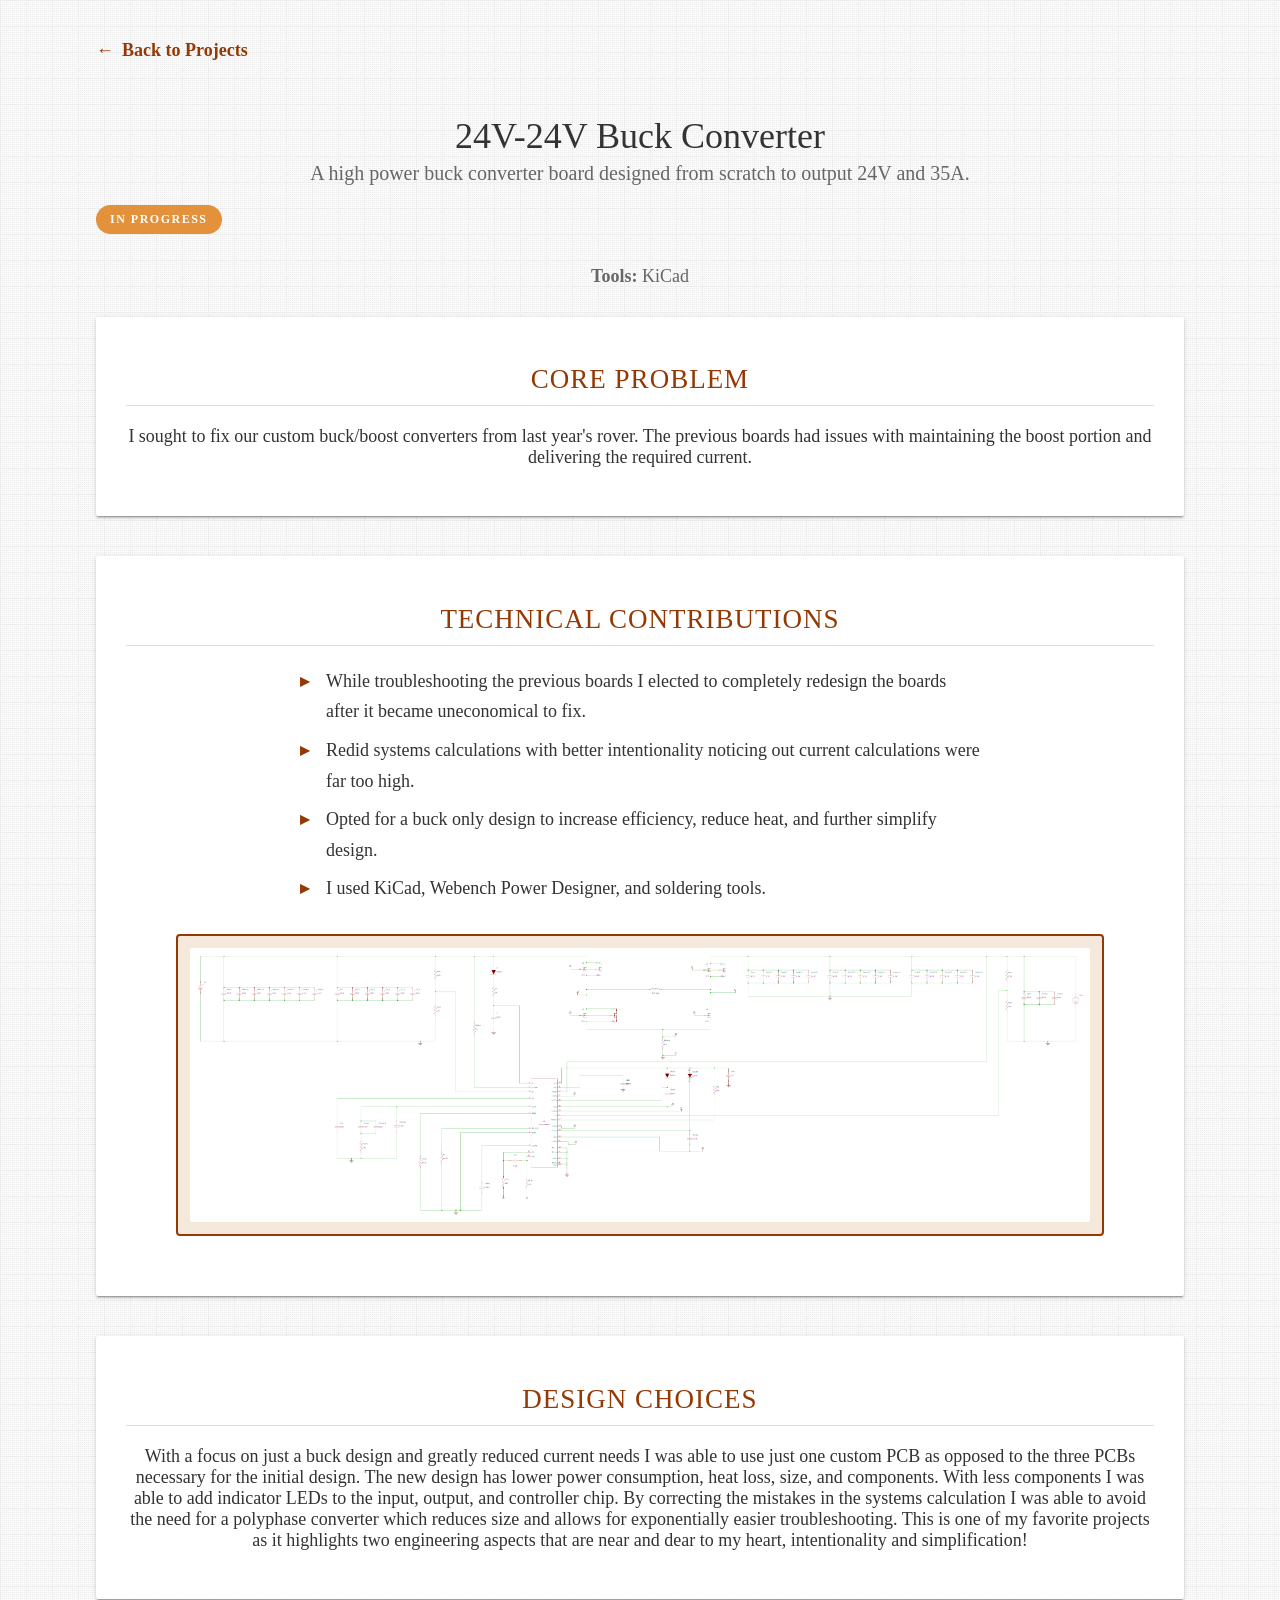
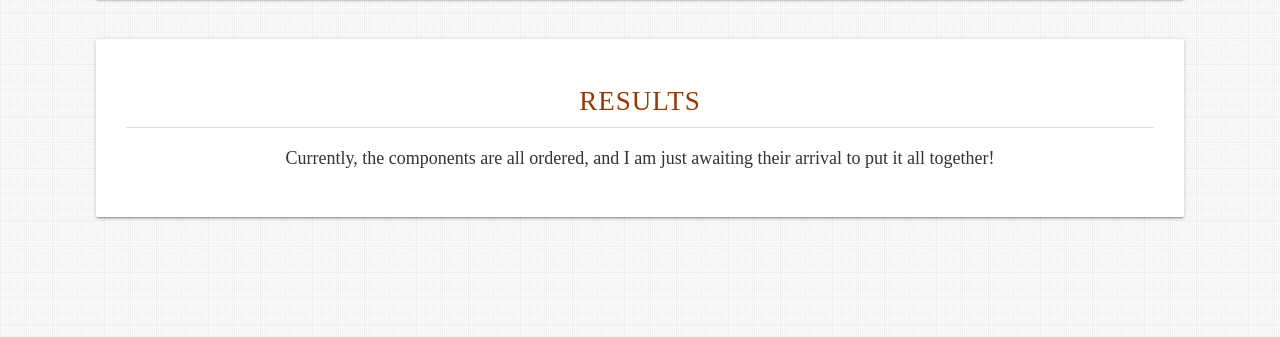
==== projects/buck-converter.html @ a5b9954b "8.0 Added in progress projects." ====
<!DOCTYPE html>
<html lang="en">

<head>
  <meta charset="utf-8" />
  <meta name="viewport" content="width=device-width initial-scale=1" />
  <link rel="stylesheet" href="/assets/css/style.css" />
  <link rel="icon" type="image/png" sizes="32x32" href="/assets/img/favicon/favicon-32x32.png" />
  <title>24V-24V Buck Converter | Bobby Styles</title>
  <meta name="description" content="A 24V to 24V buck converter board designed in KiCad. In progress." />
</head>

<body class="project-page">
  <div class="project-container">
    <a href="/index.html#projects" class="back-link">Back to Projects</a>

    <h1>24V-24V Buck Converter</h1>
    <p class="project-tagline">A high power buck converter board designed from scratch to output 24V and 35A.</p>
    <p><span class="in-progress-badge">In Progress</span></p>
    <p class="project-meta"><b>Tools:</b> KiCad</p>

    <section class="project-section">
      <h2>Core Problem</h2>
      <p>I sought to fix our custom buck/boost converters from last year's rover. The previous boards had issues with maintaining the boost portion and delivering the required current.</p>
    </section>

    <section class="project-section">
      <h2>Technical Contributions</h2>
      <ul>
        <li>While troubleshooting the previous boards I elected to completely redesign the boards after it became uneconomical to fix.</li>
        <li>Redid systems calculations with better intentionality noticing out current calculations were far too high.</li>
        <li>Opted for a buck only design to increase efficiency, reduce heat, and further simplify design.</li>
        <li>I used KiCad, Webench Power Designer, and soldering tools.</li>
      </ul>

      <figure class="inline-figure">
        <img src="/assets/img/buck-converter-schematic.png" alt="24V-24V buck converter schematic" />
      </figure>
    </section>

    <section class="project-section">
      <h2>Design Choices</h2>
      <p>With a focus on just a buck design and greatly reduced current needs I was able to use just one custom PCB as opposed to the three PCBs necessary for the initial design. The new design has lower power consumption, heat loss, size, and components. With less components I was able to add indicator LEDs to the input, output, and controller chip. By correcting the mistakes in the systems calculation I was able to avoid the need for a polyphase converter which reduces size and allows for exponentially easier troubleshooting. This is one of my favorite projects as it highlights two engineering aspects that are near and dear to my heart, intentionality and simplification!</p>
    </section>

    <section class="project-section">
      <h2>Results</h2>
      <p>Currently, the components are all ordered, and I am just awaiting their arrival to put it all together!</p>
    </section>
  </div>
</body>

</html>
---- assets/css/style.css ----
.profile-pic {
  position: relative;
  max-width:130px;
  max-height:130px;
  width: auto;
  height: auto;
  overflow: hidden;
  /* display: inline-block; */
  
  
  /* background-size: cover;  */
  margin: -31px; 
  margin-left:-7px;
  border: 6px solid rgba(0, 77, 64, 0.4); 
  border-radius: 50% !important;
}

.profile-pic img {
  width: 100%;
  height: auto;
}

.tracker {
  /* visibility: hidden; */
  position: fixed;
  /* margin-inline-end: auto;  */
  bottom: 0; 
  right: 0;
}

@import url(https://fonts.googleapis.com/css?family=Poiret+One);
.social {
  margin: 0 auto;
  width: auto;
  text-align: inherit;
  /* padding: 10px; */
}

.icon-btn {
  margin-left: auto;
  width: 50px;
  height: 50px;
  border: 0;
  color: #FFFFFF;
  cursor: pointer;
  font-size: 30px;
  line-height: 70px;
  border-radius: 45px;
  display: inline-block;
  margin: 4px;
}

.github {
  color: black;
}

.linkedin {
  color: #0077b5;
}

.icon-btn:hover {
  transform: scale(1.10);
  color: #FFFFFF;
}

.linkedin:hover {
  background-color: #0077b5;
}

.github:hover {
  background-color: black;
}

/* Buttons - Read Me, Contact Us */

.readme {
  position: relative;
  padding: 11px 35px;
  background: #fff;
  color: #5C4033;
  border: 2px solid #fff;
  font-weight: 600;
  font-size: 15px;
  letter-spacing: 1px;
  display: inline-block;
  border-radius: 5px;
  -webkit-border-radius: 5px;
}

/* .readme:hover{
  color: white;
  background-color: #FBCEB1;
} */

.contactme {
  position: relative;
  padding: 11px 35px;
  background: none;
  color: #fff;
  border: 2px solid #fff;
  font-weight: 600;
  font-size: 15px;
  letter-spacing: 1px;
  display: inline-block;
  margin-top: 1.5em;
  border-radius: 5px;
  -webkit-border-radius: 5px;
}

.contactme:hover{
  color: #5C4033;
  background-color: white;
}
/* main body */

/* body-color */

body {
  color: #333;
  font-size: 18px;
}

/* body {
  color: black;
  font-size: 18px;
} */

/* main a -- links */

/* a {
  color: #943904;
} */

a {
  color: #943904;
}

/* main blockqoute */

/* blockquote {
  border-left: 5px solid #795548;
  color: #795548;
  font-size: 125%;
  font-weight: 400;
  margin: 20px 0;
  padding-left: 1.5rem;
} */

blockquote {
  border-left: 5px solid #795548;
  color: #795548;
  font-size: 125%;
  font-weight: 400;
  margin: 20px 0;
  padding-left: 1.5rem;
}

blockquote * {
  font-size: inherit;
  line-height: inherit;
}

.text-center {
  text-align: center;
}

/* main nav */

nav {
  background: white;
  box-shadow: none;
  height: 0;
}

/* nav {
  background: rgb(149, 126, 212);
  box-shadow: none;
  height: 0;
} */

nav i {
  padding: 0 15px;
  position: relative;
  top: 5px;
}

/* main */

/* main {
  background: url(../../assets/img/bg.png) repeat;
  padding-left: 190px;
} */

main {
  background: url(../../assets/img/bg.png) repeat;
  padding-left: 190px;
}

dl {
  margin-top: 0.5rem;
}

dd {
  display: inline-block;
  font-weight: 500;
  margin-left: 0;
}

dt {
  display: inline-block;
  margin-left: 0.5rem;
}

ul.side-nav {
  width: 190px;
}

ul.side-nav li {
  padding: 0;
}

/* ul.side-nav.fixed a {
  box-sizing: content-box;
  color: rgb(48, 122, 207);
  display: block;
  line-height: 100%;
  padding: 10px 0 12px;
} */

ul.side-nav.fixed a {
  box-sizing: content-box;
  color: rgb(16, 202, 56);
  display: block;
  line-height: 100%;
  padding: 10px 0 12px;
}

ul.table-of-contents li.logo a.active, ul.table-of-contents li.logo a:hover {
  border: none;
  font-weight: 200;
}

/* ul.side-nav.fixed li.logo {
  background-color: #fafafa;
  border-bottom: 1px solid #ddd;
  box-sizing: content-box;
  min-height: 90px;
  padding: 30px 30px 40px;
} */

ul.side-nav.fixed li.logo {
  background-color: #fafafa;
  border-bottom: 1px solid #ddd;
  box-sizing: content-box;
  min-height: 90px;
  padding: 30px 30px 40px;
}

ul.side-nav.fixed li.logo a {
  font-weight: 200;
  line-height: 100%;
}

ul.table-of-contents li:not(.logo) a.active, ul.table-of-contents li:not(.logo) a:hover {
  background-color: #fafafa;
  border-left: 3px solid;
}

ul.side-nav.fixed.table-of-contents li:not(.logo) a span, ul#slide-out li:not(.logo) a span {
  color: #333 !important;
}

li.logo span {
  display: block;
  font-size: 14px;
}

.brand-logo h1 {
  font-size: inherit;
  line-height: inherit;
  margin: inherit;
  font-weight: inherit;
}

.container {
  width: 95%;
}

h3 {
  font-weight: 200;
  margin-bottom: 60px;
  margin-top: 0;
  padding: 30px 40px;
  text-transform: uppercase;
}

.section {
  padding-bottom: 30px;
  padding-top: 0;
  position: relative;
}

.full-height {
  height: 100vh;
}

/* Original */

/* #intro.section {
  background: url(../../assets/img/white-ai-wallpaper.jpg) no-repeat top center/cover;
  position: relative;
} */
/*
I changed this to dark orange, what will it do?
 */
#intro.section {
  background: #943904 repeat;
  position: relative;
}

#intro.section .container {
  color: white;
  font-weight: 200;
  left: 0;
  position: absolute;
  top: 0;
}

/* #intro.section .container *:not(span) {
  font-weight: 300;
  line-height: 150%;
  padding: 0 30px;
  text-shadow: 1px 1px 5px rgba(0, 0, 0, 0.5);
} */

#intro.section .container *:not(span) {
  font-weight: 300;
  /* font-weight: 400; */
  line-height: 150%;
  /* padding: 0 0px; */
  text-shadow: 1px 1px 5px rgba(0, 0, 0, 0.5);
}

#intro.section .underline {
  border-bottom: 5px solid #24305e;
}

#intro.section .teal {
  padding: 0 10px;
}

.overlay {
  background-color: rgba(0, 0, 0, 0.4);
  height: 100%;
  left: 0;
  position: absolute;
  top: 0;
  width: 100%;
}

.waves-effect.waves-blue .waves-ripple {
  /* The alpha value allows the text and background color
   of the button to still show through. */
  background-color: rgba(33, 150, 243, 0.2);
}

.card {
  margin-bottom: 60px;
}

.card .role {
  font-size: 1.25rem;
  position: absolute;
  right: 38px;
  top: 35px;
}

.card li a {
  margin-right: 0;
  color: #333;
  border-bottom: 2px solid #FBCEB1	;
}

.card li a:hover {
  color: #333;
  font-weight: 500;
}

.card .card-content {
  padding-bottom: 30px;
}

.card .card-content p {
  padding: 5px 0 0;
}

.card h5 {
  font-size: 1.5rem;
  margin-bottom: -0.5rem;
  margin-top: 2rem;
}

.card h6 {
  font-weight: 300;
  letter-spacing: 1px;
  margin-top: 2rem;
  text-transform: uppercase;
}

#experience .card-action {
  background-color: rgba(0, 0, 0, 0.02);
  border: none;
}

#experience .card .col.s12.m2 a {
  display: block;
}

#experience .card .col.s12.m2 a img {
  max-height: 60px;
}

.card-action span {
  font-size: 85%;
  color: #666;
}

.card ul {
  margin-bottom: 0;
}

.card ul li {
  line-height: 200%;
  list-style-type: disc;
  margin-left: 24px;
}

.card ul li li {
  color: #666;
  font-size: 13px;
}

.card .card-title {
  font-size: 24px;
}

.card .card-content .card-title {
  line-height: 2.5rem;
}

.card i.right {
  margin-left: 10px;
}

a.hoverline {
  border-bottom: 3px solid transparent !important;
  padding: 3px 3px 0 3px;
  transition: 0.25s all;
  -moz-transition: 0.25s all;
  -webkit-transition: 0.25s all;
}

/* main a.hoverline */

/* a.hoverline:hover {
  border-bottom: 3px solid #943904 !important;
} */

a.hoverline:hover {
  border-bottom: 3px solid #943904 !important;
}

#skills .card.large {
  height: 360px;
}

#skills h4 {
  border-bottom: 1px solid #ddd;
  margin-bottom: 30px;
  padding-bottom: 20px;
}

#skills .col img.responsive-img {
  margin: 0 auto;
  max-height: 100px;
  padding-bottom: 10px;
  text-align: center;
  vertical-align: middle;
  display: table-cell;
}

.card.large .card-content p {
  color: inherit;
  margin: 0;
  padding: 30px 0;
}

#experience .card-content .row {
  border-bottom: 1px solid #ddd;
  padding-bottom: 10px;
}

.card.large .card-image {
  height: 230px;
}

.card.large .card-content {
  height: auto;
}

.card.medium .card-image {
  height: 240px;
}

.card-action a.btn-floating {
  margin-bottom: 0;
}

#contact a:not(.btn-floating) {
  bottom: 6px;
  left: 20px;
  position: relative;
}

#experience .col.s12.m2 {
  text-align: center;
}

.fa-external-link:before {
  left: 3px;
  position: relative;
  top: 2px;
}

small {
  display: none;
}

.grey-text {
  color: #666 !important;
}

/* main .teal-text */

.teal-text {
  color: #943904 !important;
}

/* .teal-text {
  color: #943904 !important;
} */

/* .teal */

.teal {
  background-color: #943904 !important;
}

/* .teal {
  background-color: #943904 !important;
} */

@media (min-width: 1200px) {
  #experience .container {
    width: 860px;
  }
}

@media (max-width: 1360px) {
  .card ul li {
    font-size: 14px;
    line-height: 200%;
    margin-left: 20px;
  }
}

@media (max-width: 1160px) {
  .card ul li {
    line-height: 150%;
  }
}

@media (max-width: 992px) {
  main {
    padding-left: 0px;
    padding-top: 64px;
  }
  ul.side-nav a {
    line-height: 100%;
    padding: 0;
    width: 100%;
  }
  nav {
    background: #fff;
    height: 64px;
    position: absolute;
  }
  nav a.button-collapse, nav a.button-collapse i {
    color: #943904;
    height: 56px;
    line-height: 56px;
  }
  h3 {
    padding: 20px 30px;
    margin-bottom: 40px;
  }
  .container {
    margin: 0 auto;
  }
  nav.hide-on-large.only.trigger {
    display: block;
    position: fixed;
    top: 0;
    z-index: 2;
  }
  .name-title {
    display: block;
    height: 100%;
    padding-top: 15px;
    text-align: center;
    width: 100%;
    position: absolute;
  }
  .name-title>span, .name-title>a {
    position: relative;
    line-height: 20px;
  }
  .name-title a {
    font-size: 22px;
    display: block;
  }
  .name-title span {
    display: block;
    font-size: 14px;
  }
  h3, .container {
    position: relative;
    top: 64px;
  }
  section#intro {
    margin-bottom: -64px;
  }
  .card .role {
    position: relative;
    right: initial;
    top: initial;
  }
}

/* "In Progress" badge. Amber picks up the accent from the intro typing text,
   so it reads as a status flag rather than another rust heading or blue-grey
   action. Base style is inline; the card rule pins it over the thumbnail. */
.in-progress-badge {
  display: inline-block;
  background: #e3913a;
  color: #fff;
  font-size: 12px;
  font-weight: 700;
  letter-spacing: 1.5px;
  text-transform: uppercase;
  padding: 6px 14px;
  border-radius: 20px;
  line-height: 1.4;
  white-space: nowrap;
}

#projects .card-image .in-progress-badge {
  position: absolute;
  top: 12px;
  right: 12px;
  z-index: 1;
  box-shadow: 0 1px 4px rgba(0, 0, 0, 0.3);
}

.project-page .in-progress-badge {
  margin-bottom: 14px;
}

/* Project cards linking to detail pages */

/* Cards size to their content so the button sits just under the title.
   The row is flex + flex-start so uneven card heights wrap cleanly
   instead of snagging on Materialize's floats. */
#projects .row {
  display: flex;
  flex-wrap: wrap;
  align-items: flex-start;
}

#projects .card.project-card {
  height: auto;
  display: flex;
  flex-direction: column;
  transition: transform 0.2s ease, box-shadow 0.2s ease;
}

#projects .card.project-card:hover {
  transform: translateY(-4px);
  box-shadow: 0 6px 16px rgba(0, 0, 0, 0.15);
}

#projects .card.project-card .card-image {
  flex: 0 0 auto;
  position: relative;
}

/* Materialize gives .card.medium .card-content a fixed height, which left a
   large gap under short titles -- let it collapse to its content instead. */
#projects .card.project-card .card-content {
  flex: 0 0 auto;
  height: auto;
  padding-bottom: 16px;
}

#projects .card.project-card .card-content .card-title {
  font-size: 28px;
  line-height: 1.25;
  display: block;
  margin-bottom: 14px;
}

/* Materialize absolutely positions .card-action on fixed-height cards,
   which overlaps the content -- keep it in the flex flow instead. */
#projects .card.project-card .card-action {
  position: static;
  flex: 0 0 auto;
  border-top: 1px solid rgba(160, 160, 160, 0.2);
}

/* Blue-grey picks up the accent already used by the site's btn-floating
   links, and reads as a distinct action against the rust headings. */
#projects .card.project-card .card-action a.learn-more {
  color: #fff;
  background-color: #546e7a;
  font-weight: 600;
  letter-spacing: 1px;
  text-transform: uppercase;
  font-size: 14px;
  border-radius: 4px;
  padding: 10px 22px;
  display: inline-block;
  transition: 0.25s all;
}

#projects .card.project-card .card-action a.learn-more:hover {
  background-color: #37474f;
  color: #fff;
}

/* Project detail pages */

body.project-page {
  background: url(../img/bg.png) repeat;
  color: #333;
  font-size: 18px;
  margin: 0;
}

/* Spans the page instead of sitting in a narrow centered column. */
.project-page .project-container {
  width: 85%;
  margin: 0 auto;
  padding: 40px 0 80px;
}

.project-page .back-link {
  display: inline-block;
  margin-bottom: 30px;
  font-weight: 600;
  color: #943904;
  text-decoration: none;
}

.project-page .back-link:before {
  content: "\2190";
  margin-right: 8px;
}

.project-page .back-link:hover {
  text-decoration: underline;
}

.project-page .project-hero {
  width: 100%;
  max-height: 420px;
  object-fit: cover;
  border-radius: 4px;
  margin-bottom: 30px;
}

.project-page h1 {
  font-weight: 300;
  margin-bottom: 5px;
}

.project-page .project-tagline {
  font-size: 20px;
  color: #666;
  font-weight: 300;
  margin-top: 0;
}

.project-page .project-meta {
  margin-bottom: 30px;
  color: #666;
}

.project-page .project-section {
  margin-bottom: 40px;
  background: #fff;
  border-radius: 2px;
  box-shadow: 0 2px 2px 0 rgba(0, 0, 0, 0.14), 0 3px 1px -2px rgba(0, 0, 0, 0.2), 0 1px 5px 0 rgba(0, 0, 0, 0.12);
  padding: 25px 30px 30px;
}

.project-page .project-section h2 {
  font-weight: 200;
  text-transform: uppercase;
  letter-spacing: 1px;
  color: #943904;
  border-bottom: 1px solid #ddd;
  padding-bottom: 10px;
  margin-bottom: 20px;
}

.project-page .project-section ul {
  margin-bottom: 0;
}

/* Centre the page copy. Applied per-element rather than on the container so
   the back link keeps its own alignment. */
.project-page h1,
.project-page .project-tagline,
.project-page .project-meta,
.project-page .project-section h2,
.project-page .project-section p {
  text-align: center;
}

/* Lists sit as a centred block with the rows left-aligned inside it, so the
   markers line up in a column instead of going ragged. fit-content + auto
   margins centre the block without needing a wrapper element. */
.project-page .project-section ul {
  list-style: none;
  padding-left: 0;
  width: fit-content;
  max-width: min(680px, 100%);
  margin-left: auto;
  margin-right: auto;
  text-align: left;
}

/* padding-left + absolute marker gives a hanging indent, so a wrapped second
   line lines up with the text above it rather than under the marker. */
.project-page .project-section ul li {
  list-style: none;
  position: relative;
  margin-left: 0;
  padding-left: 26px;
  line-height: 170%;
  margin-bottom: 8px;
  text-align: left;
}

.project-page .project-section ul li:before {
  content: "\25B8";
  position: absolute;
  left: 0;
  top: 0;
  color: #943904;
  font-weight: 700;
}

/* Capped and centred so a full-width section doesn't blow photos up past
   the height of the viewport on a wide screen. */
.project-page figure.inline-figure {
  max-width: 900px;
  margin: 30px auto;
  background: #f4e9da;
  border: 2px solid #943904;
  border-radius: 4px;
  padding: 12px;
}

.project-page figure.inline-figure img,
.project-page figure.inline-figure iframe {
  width: 100%;
  border-radius: 2px;
  display: block;
}

.project-page figure.inline-figure iframe {
  aspect-ratio: 16 / 9;
  border: 0;
}

.project-page .placeholder {
  color: #999;
  font-style: italic;
}

.project-page .media-grid {
  display: grid;
  grid-template-columns: repeat(auto-fit, minmax(260px, 1fr));
  gap: 20px;
}

.project-page .media-grid img {
  width: 100%;
  border-radius: 4px;
  display: block;
}

.project-page .media-grid iframe {
  width: 100%;
  aspect-ratio: 16 / 9;
  border: 0;
  border-radius: 4px;
}

.project-page .media-placeholder {
  border: 2px dashed #ccc;
  border-radius: 4px;
  min-height: 180px;
  display: flex;
  align-items: center;
  justify-content: center;
  color: #999;
  font-style: italic;
  text-align: center;
  padding: 20px;
}

@media (max-width: 600px) {
  h2 {
    font-size: 22px;
    line-height: 200%;
    margin: 30px 0 0;
  }
  #intro.section .container *:not(span) {
    padding: 0;
  }
  .card .card-content .card-title {
    font-size: 20px;
    line-height: 24px;
  }
  #experience span.card-title {
    text-align: center;
    display: block;
  }
  #experience span.card-title a {
    margin: 0;
  }
  i.mdi-navigation-close.right {
    position: relative;
    bottom: 15px;
  }
  #contact a:not(.btn-floating) {
    text-align: center;
    display: block;
    left: initial;
    bottom: initial;
  }
  #contact a.btn-floating.btn-large {
    display: block;
    text-align: center;
    margin: 0 auto;
  }
  #intro.section {
    background-position-x: 30%;
  }
}
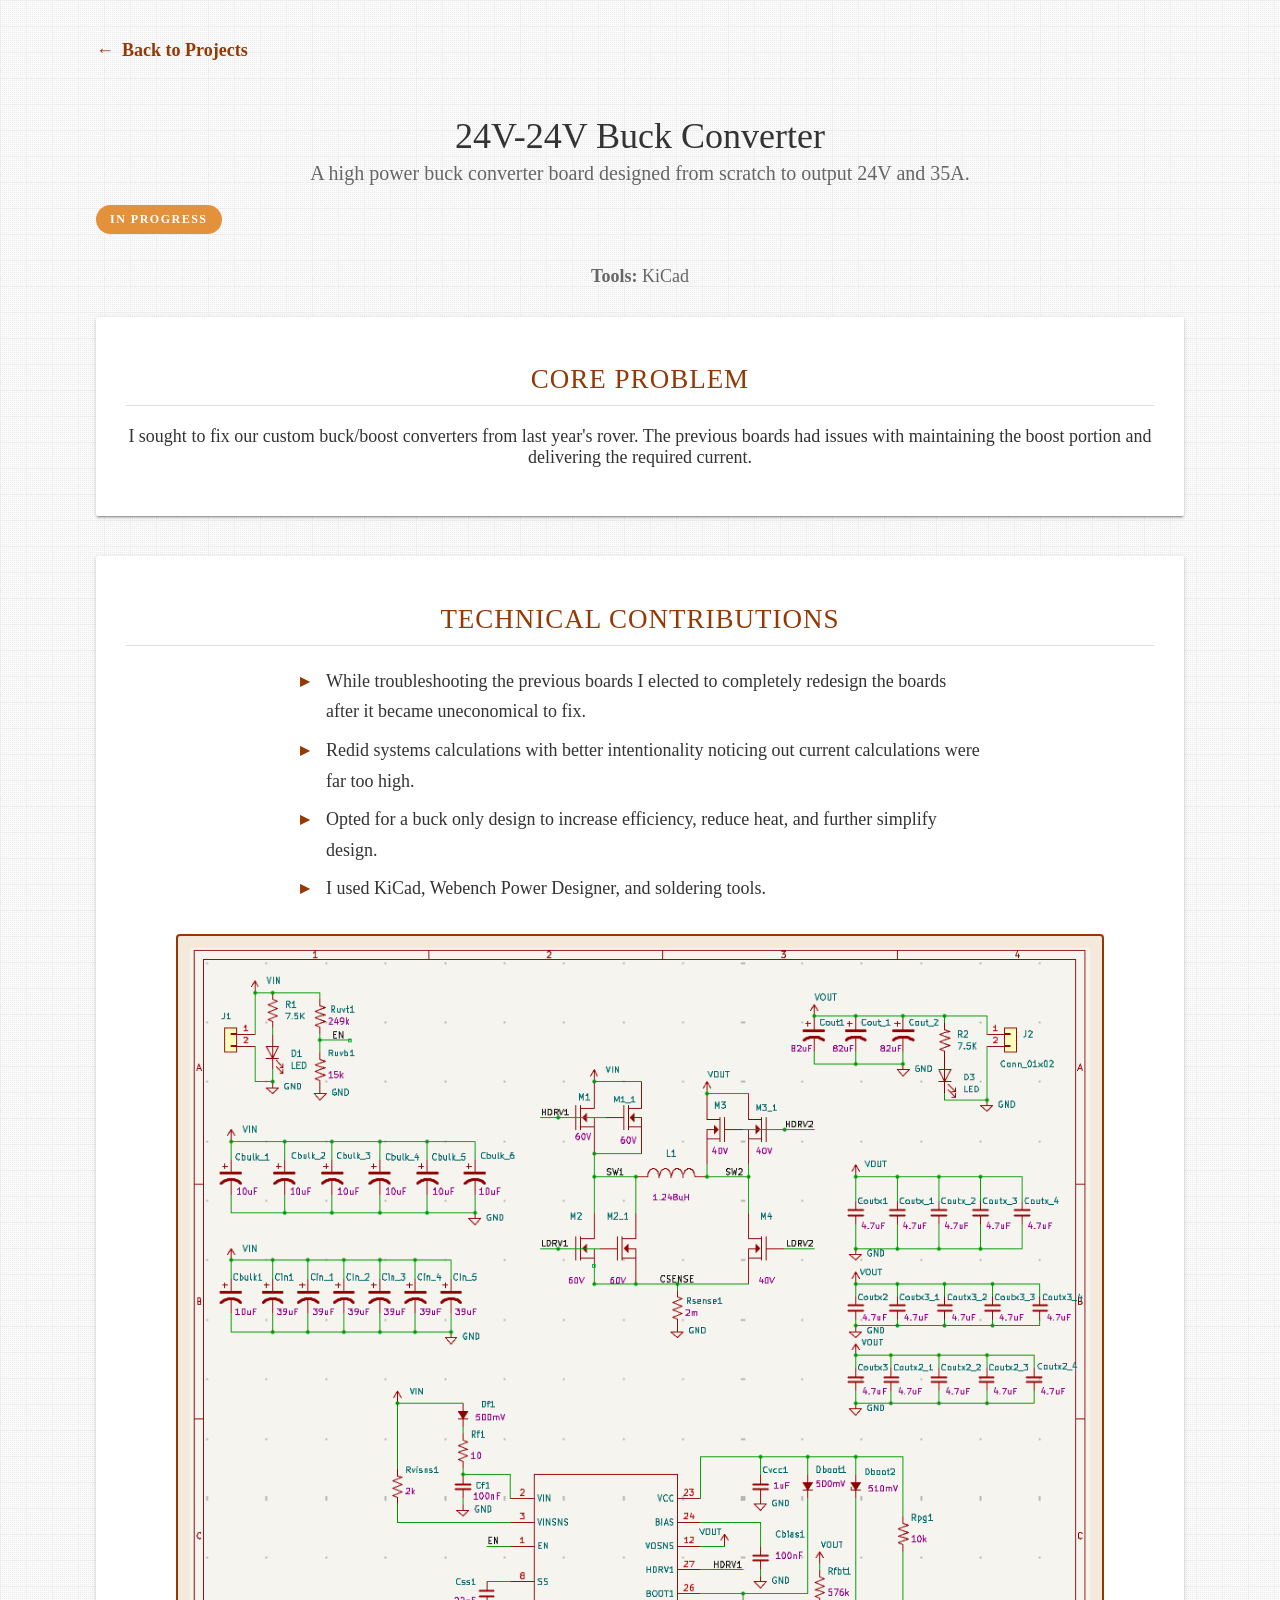
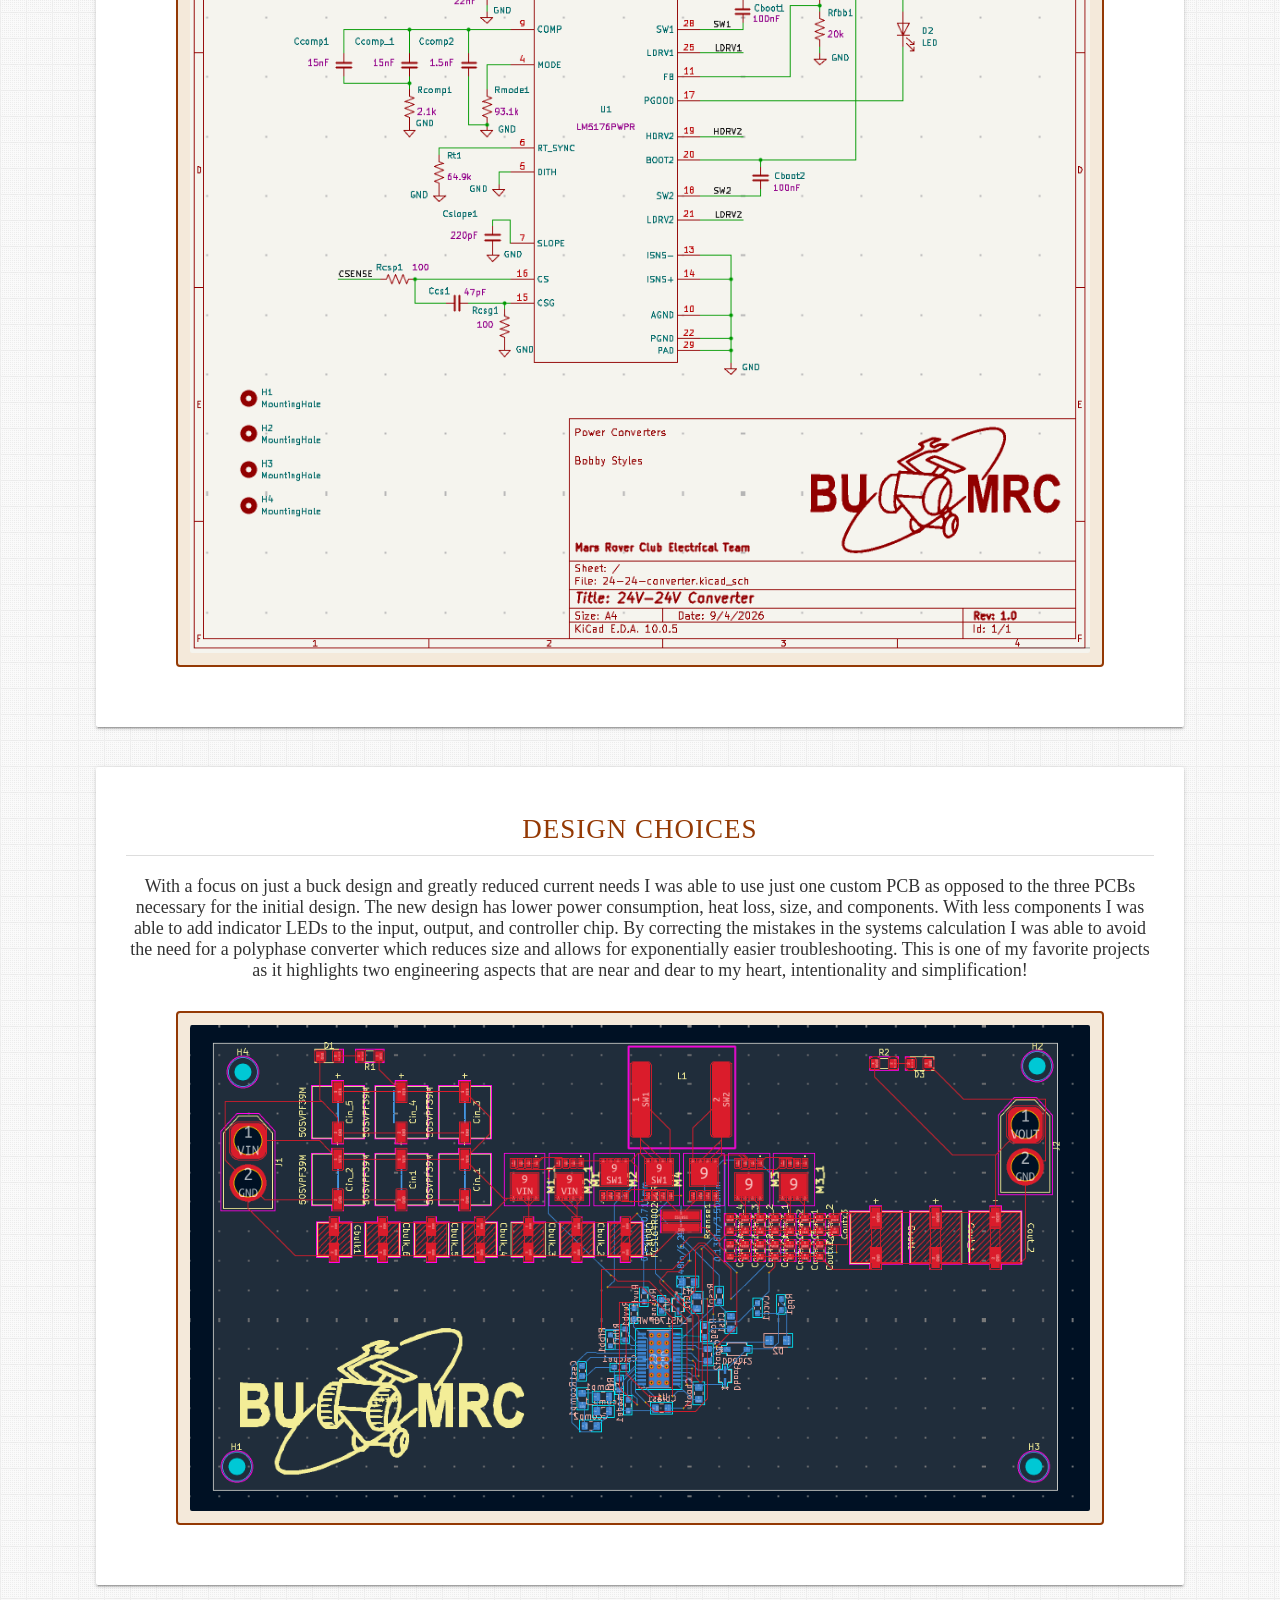
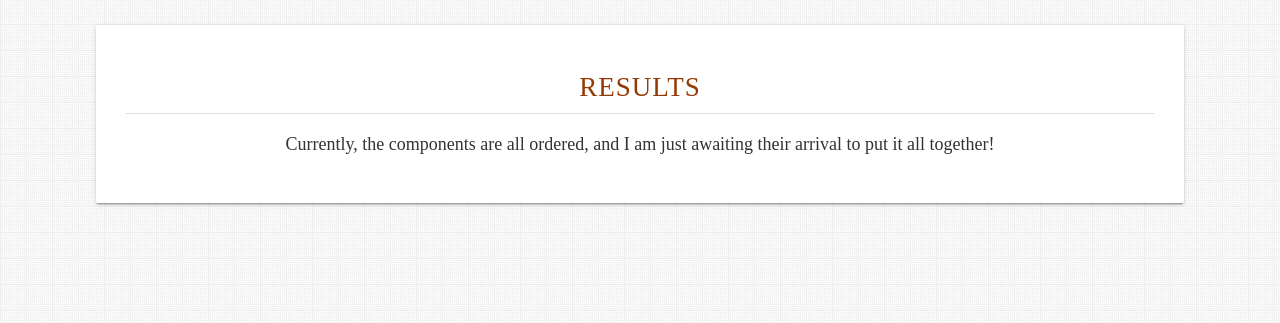
==== commit 898ef76c: "8.3 Updated Resume, added images to buck converter" ====
--- a/projects/buck-converter.html
+++ b/projects/buck-converter.html
@@ -34,13 +34,17 @@
       </ul>
 
       <figure class="inline-figure">
-        <img src="/assets/img/buck-converter-schematic.png" alt="24V-24V buck converter schematic" />
+        <img src="/assets/img/buck-converter-schematic-v2.png" alt="24V-24V buck converter schematic, revision 1.0" />
       </figure>
     </section>
 
     <section class="project-section">
       <h2>Design Choices</h2>
       <p>With a focus on just a buck design and greatly reduced current needs I was able to use just one custom PCB as opposed to the three PCBs necessary for the initial design. The new design has lower power consumption, heat loss, size, and components. With less components I was able to add indicator LEDs to the input, output, and controller chip. By correcting the mistakes in the systems calculation I was able to avoid the need for a polyphase converter which reduces size and allows for exponentially easier troubleshooting. This is one of my favorite projects as it highlights two engineering aspects that are near and dear to my heart, intentionality and simplification!</p>
+
+      <figure class="inline-figure">
+        <img src="/assets/img/buck-converter-layout.png" alt="PCB layout for the 24V-24V buck converter" />
+      </figure>
     </section>
 
     <section class="project-section">
